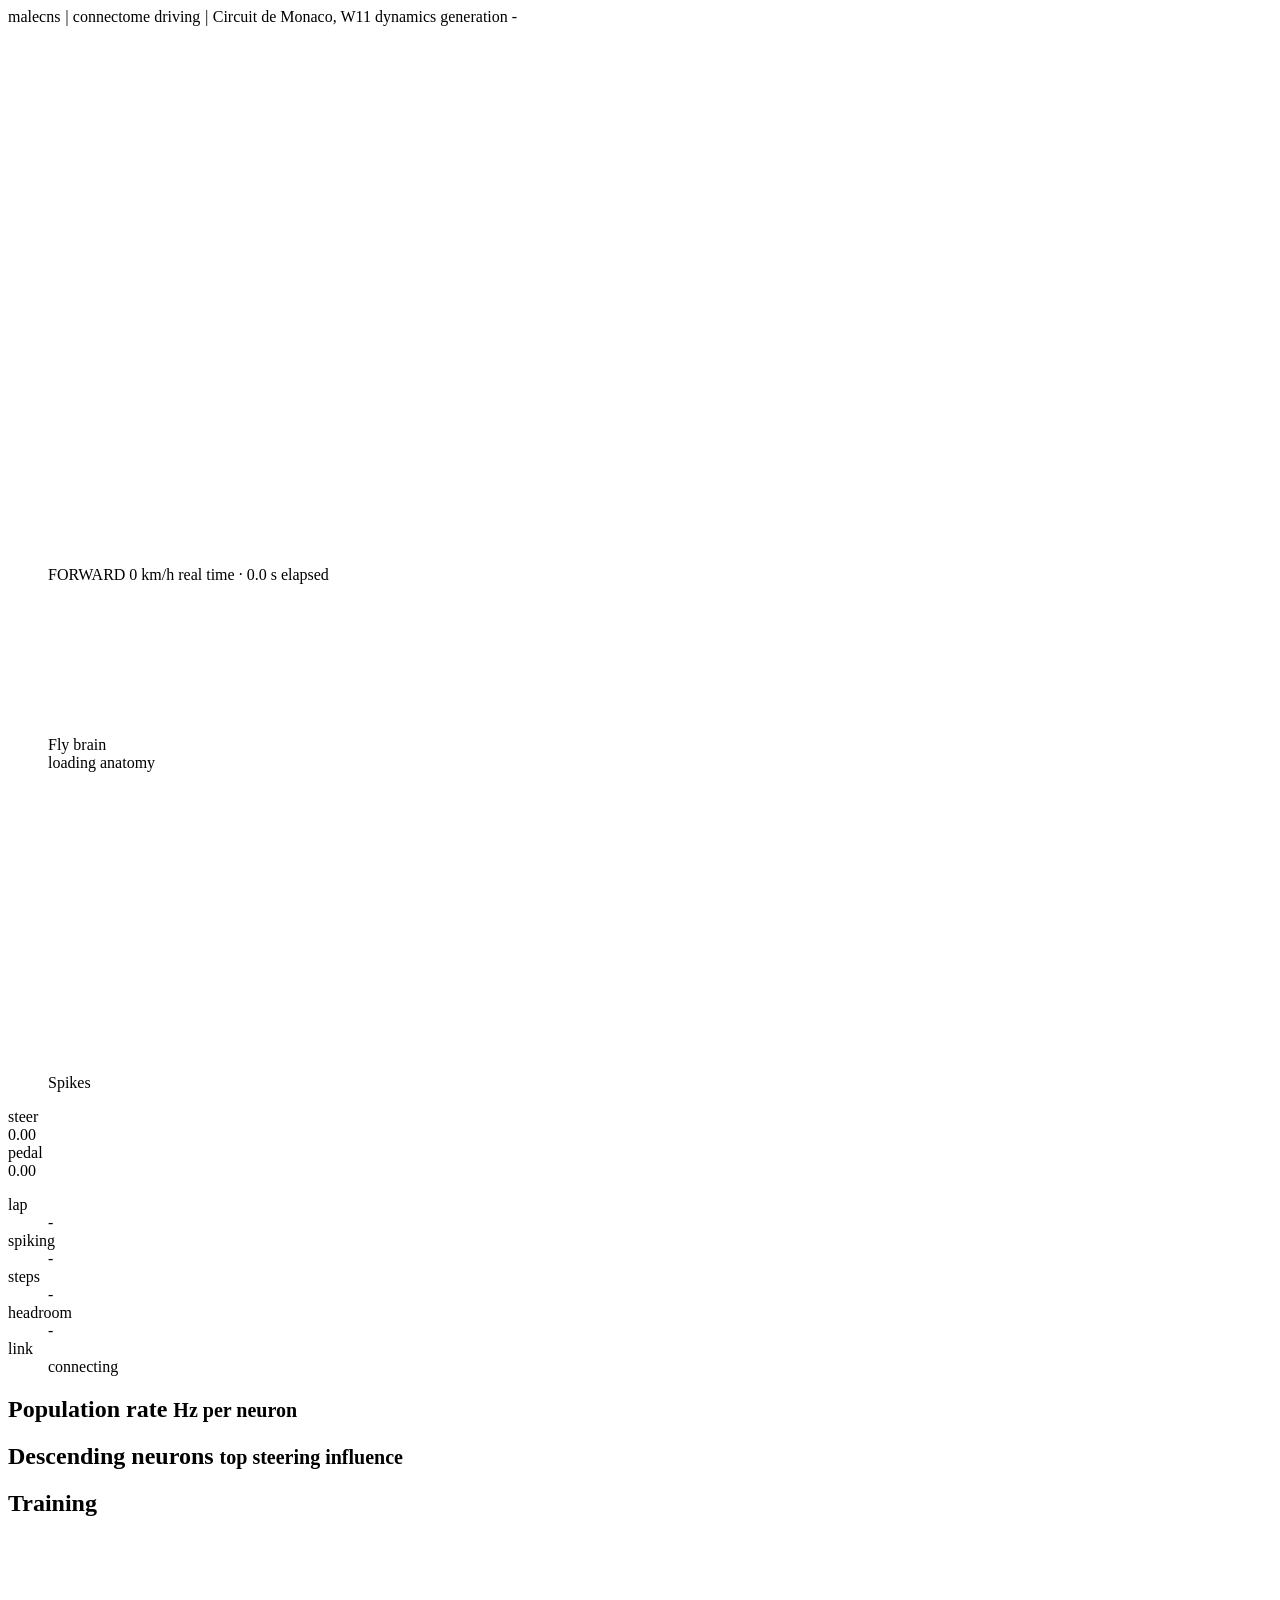
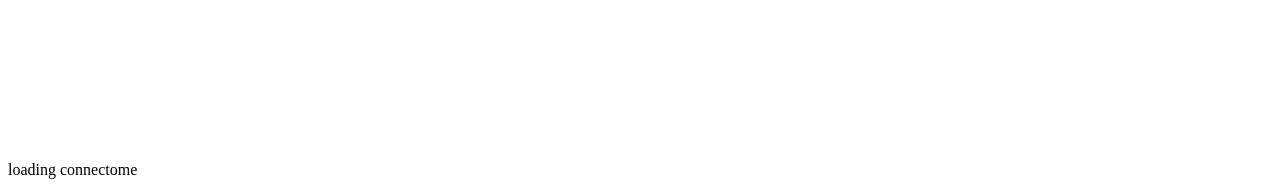
==== web/index.html @ d50d233d "feat: Monaco full-scale W11 connectome driver with audited training loop Audit of the training loop " ====
<!DOCTYPE html>
<html lang="en">
<head>
<meta charset="utf-8">
<meta name="viewport" content="width=device-width, initial-scale=1">
<title>MaleCNS connectome driving</title>
<link rel="stylesheet" href="/style.css">
</head>
<body>

<section class="stage" aria-label="Live simulation">
  <div class="stage-bar">
    <span class="tag">malecns <em>|</em> connectome driving <em>|</em> Circuit de Monaco, W11 dynamics</span>
    <span class="tag right" id="stage-generation">generation -</span>
  </div>

  <div class="stage-grid">
    <figure class="view drive-view">
      <canvas id="drive-canvas"></canvas>
      <canvas id="track-canvas" class="minimap" width="520" height="520"></canvas>
      <figcaption class="overlay">
        <span class="pill" id="pill-state">FORWARD</span>
        <span class="speed" id="pill-speed">0 km/h</span>
        <span class="foot" id="pill-foot">real time · 0.0 s elapsed</span>
      </figcaption>
    </figure>

    <div class="side">
      <figure class="view brain-view">
        <span class="view-label">Fly brain</span>
        <canvas id="brain-canvas"></canvas>
        <figcaption class="hint" id="brain-meta">loading anatomy</figcaption>
      </figure>

      <figure class="view spike-view">
        <span class="view-label">Spikes <small id="raster-meta"></small></span>
        <canvas id="raster-canvas" width="640" height="300"></canvas>
        <figcaption>
          <ul class="legend" id="raster-legend"></ul>
        </figcaption>
      </figure>
    </div>
  </div>

  <div class="stage-strip">
    <div class="gauge">
      <span class="gauge-label">steer</span>
      <div class="bar bipolar"><i id="bar-steer"></i></div>
      <output id="val-steer">0.00</output>
    </div>
    <div class="gauge">
      <span class="gauge-label">pedal</span>
      <div class="bar bipolar"><i id="bar-throttle"></i></div>
      <output id="val-throttle">0.00</output>
    </div>
    <dl class="strip-readout">
      <div><dt>lap</dt><dd id="stat-laps">-</dd></div>
      <div><dt>spiking</dt><dd id="stat-spiking">-</dd></div>
      <div><dt>steps</dt><dd id="stat-fps">-</dd></div>
      <div><dt>headroom</dt><dd id="stat-realtime">-</dd></div>
      <div><dt>link</dt><dd id="stat-link" class="bad">connecting</dd></div>
    </dl>
  </div>
</section>

<main>
  <section class="panel rates" aria-labelledby="rates-heading">
    <h2 id="rates-heading">Population rate <small>Hz per neuron</small></h2>
    <ul class="rate-list" id="rate-list"></ul>
  </section>

  <section class="panel dn" aria-labelledby="dn-heading">
    <h2 id="dn-heading">Descending neurons <small>top steering influence</small></h2>
    <ul class="dn-list" id="dn-list"></ul>
  </section>

  <section class="panel curve" aria-labelledby="curve-heading">
    <h2 id="curve-heading">Training <small id="curve-meta"></small></h2>
    <canvas id="curve-canvas" width="1200" height="220"></canvas>
  </section>
</main>

<footer>
  <span id="footer-meta">loading connectome</span>
</footer>

<script type="importmap">
{ "imports": { "three": "/vendor/three/three.module.js" } }
</script>
<script type="module" src="/app.js"></script>
</body>
</html>
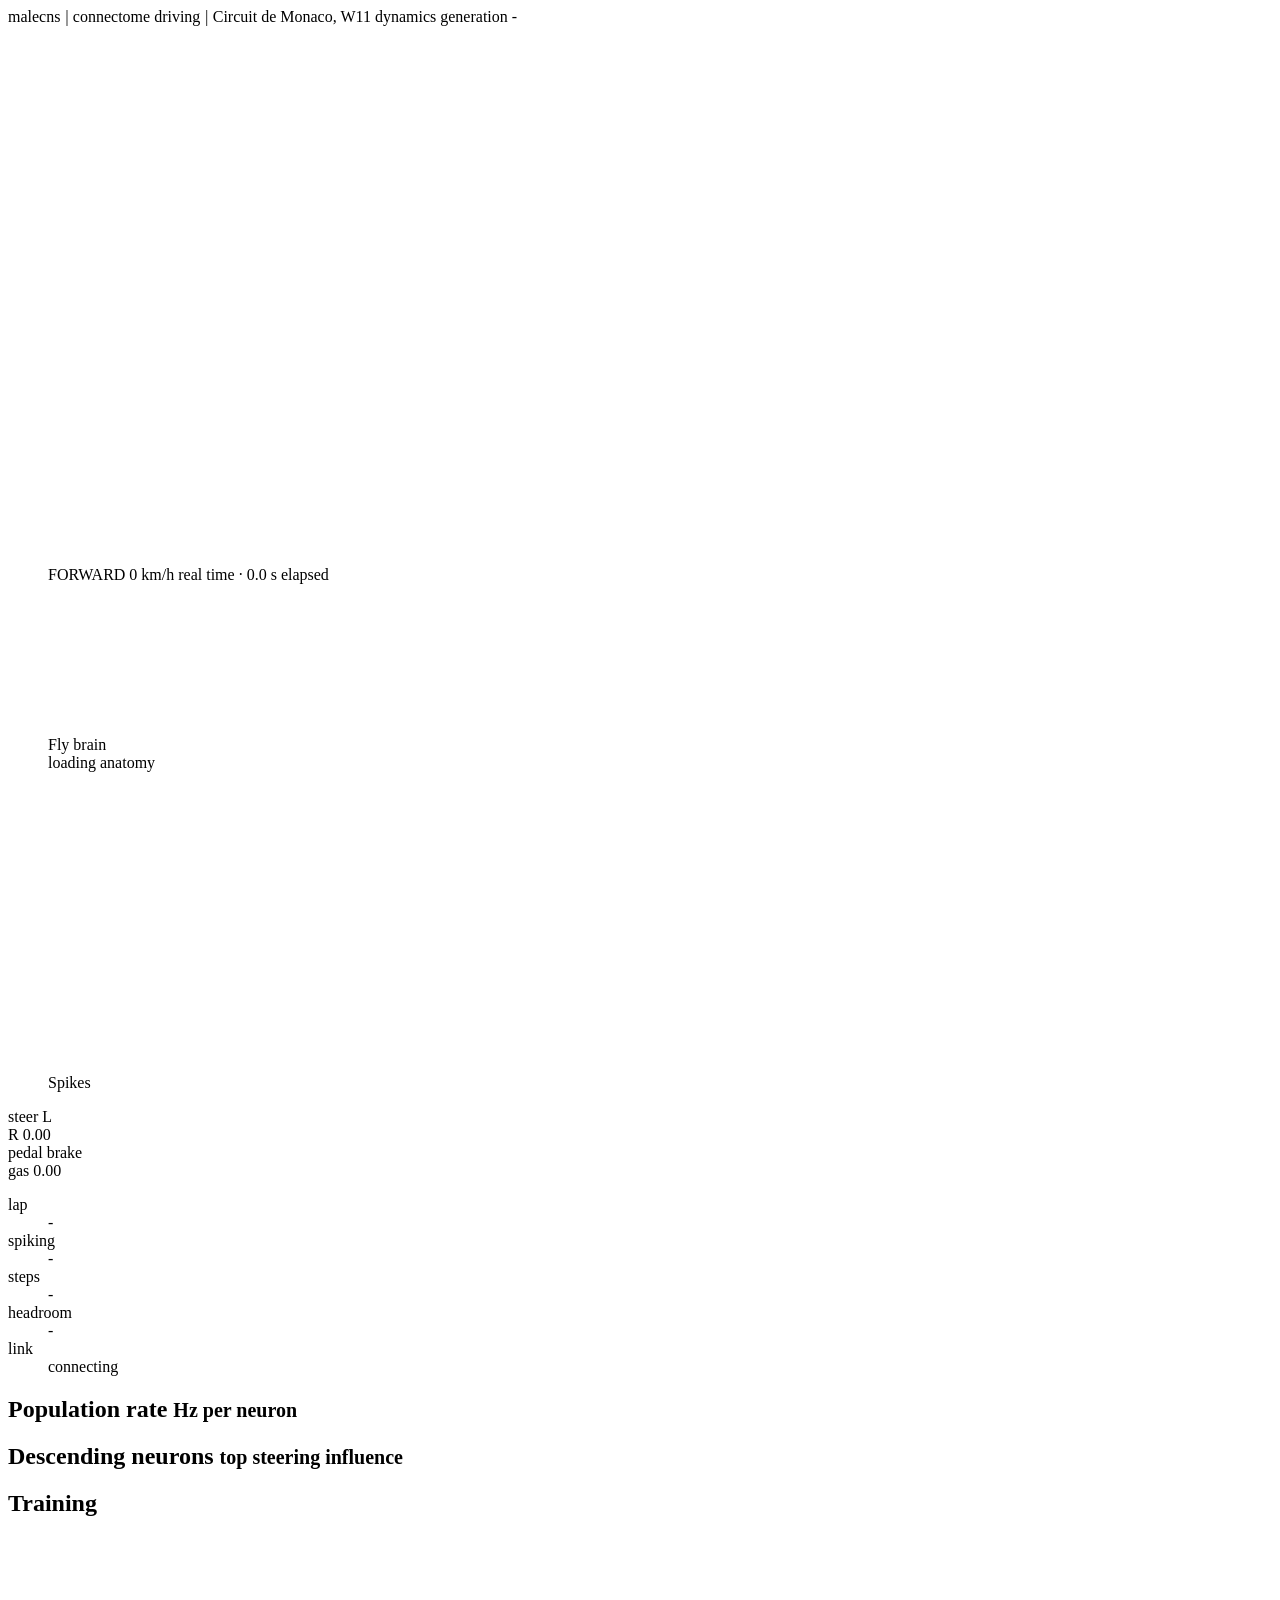
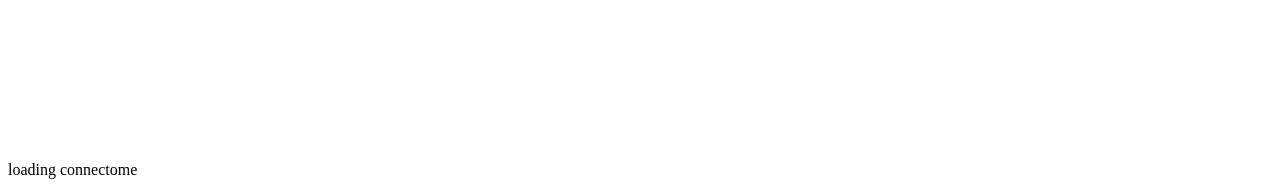
==== commit efc69f1b: "perf: fused Metal LIF kernel, checkpoint migration, harbour water, viewer wiring fixes Brain step on" ====
--- a/web/index.html
+++ b/web/index.html
@@ -45,12 +45,16 @@
   <div class="stage-strip">
     <div class="gauge">
       <span class="gauge-label">steer</span>
+      <span class="gauge-end">L</span>
       <div class="bar bipolar"><i id="bar-steer"></i></div>
+      <span class="gauge-end">R</span>
       <output id="val-steer">0.00</output>
     </div>
     <div class="gauge">
       <span class="gauge-label">pedal</span>
+      <span class="gauge-end">brake</span>
       <div class="bar bipolar"><i id="bar-throttle"></i></div>
+      <span class="gauge-end">gas</span>
       <output id="val-throttle">0.00</output>
     </div>
     <dl class="strip-readout">
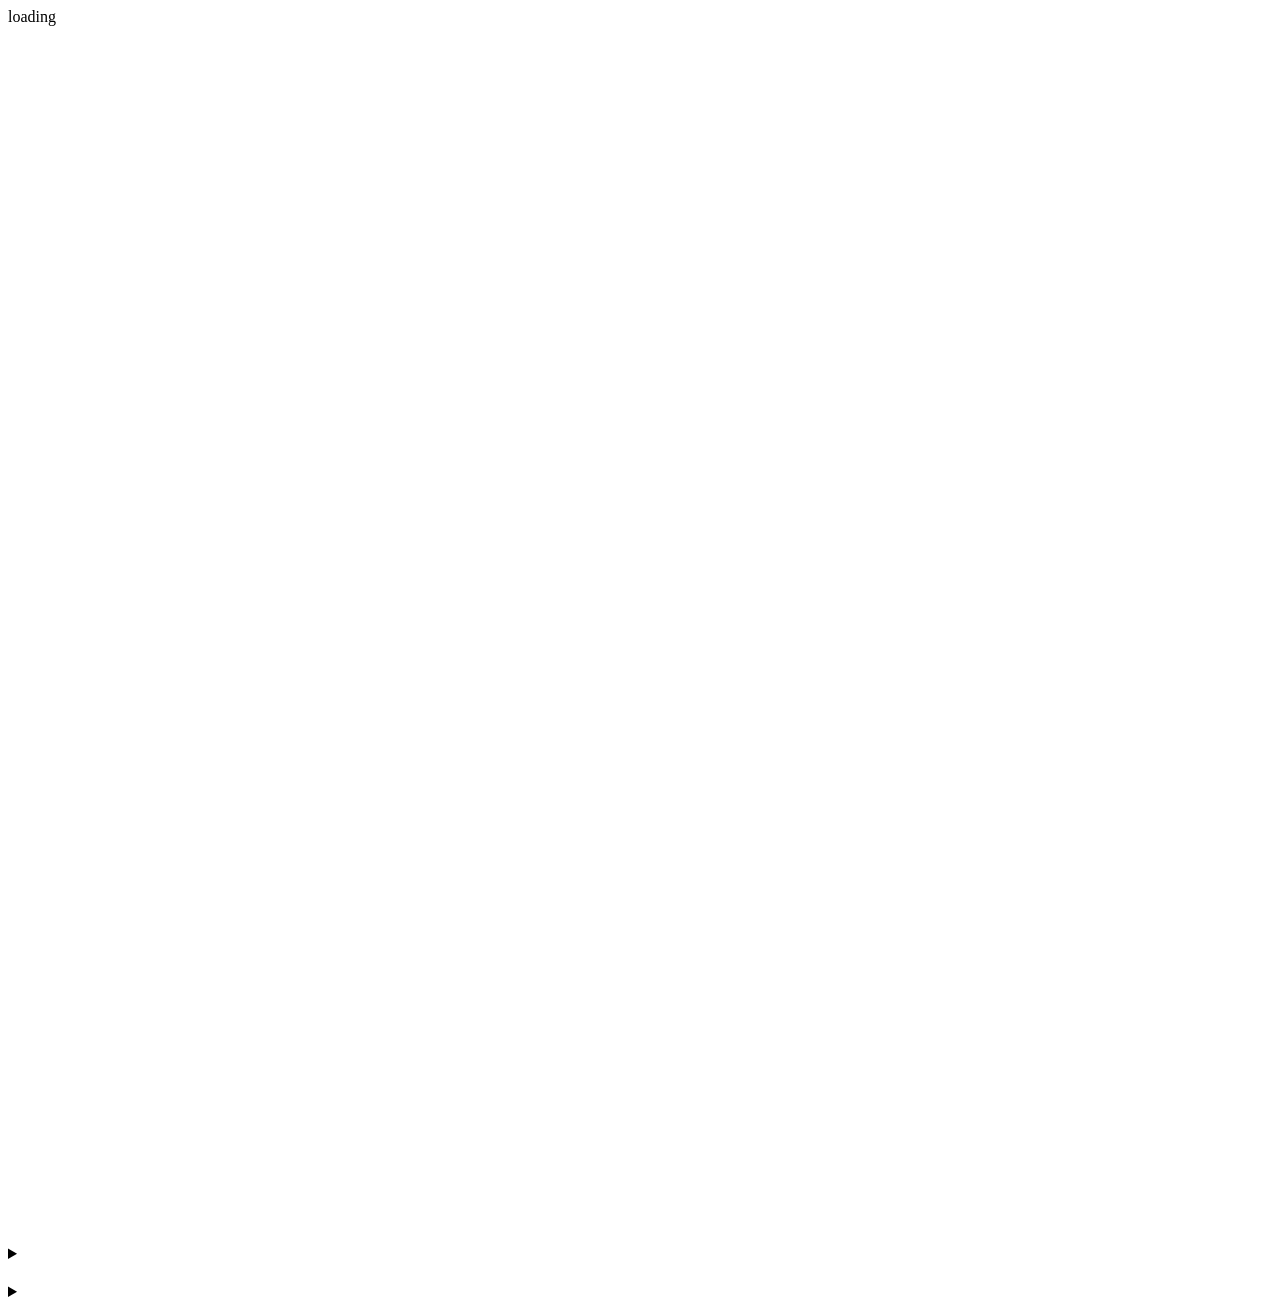
==== commit f43671b5: "test" ====
--- a/web/index.html
+++ b/web/index.html
@@ -1,96 +1,121 @@
 <!DOCTYPE html>
 <html lang="en">
 <head>
-<meta charset="utf-8">
-<meta name="viewport" content="width=device-width, initial-scale=1">
-<title>MaleCNS connectome driving</title>
-<link rel="stylesheet" href="/style.css">
+  <meta charset="utf-8">
+  <meta name="viewport" content="width=device-width, initial-scale=1">
+  <title id="page-title">connectome driving</title>
+  <link rel="stylesheet" href="/style.css">
 </head>
 <body>
-
-<section class="stage" aria-label="Live simulation">
-  <div class="stage-bar">
-    <span class="tag">malecns <em>|</em> connectome driving <em>|</em> Circuit de Monaco, W11 dynamics</span>
-    <span class="tag right" id="stage-generation">generation -</span>
-  </div>
-
-  <div class="stage-grid">
-    <figure class="view drive-view">
-      <canvas id="drive-canvas"></canvas>
-      <canvas id="track-canvas" class="minimap" width="520" height="520"></canvas>
-      <figcaption class="overlay">
-        <span class="pill" id="pill-state">FORWARD</span>
-        <span class="speed" id="pill-speed">0 km/h</span>
-        <span class="foot" id="pill-foot">real time · 0.0 s elapsed</span>
-      </figcaption>
-    </figure>
-
-    <div class="side">
-      <figure class="view brain-view">
-        <span class="view-label">Fly brain</span>
-        <canvas id="brain-canvas"></canvas>
-        <figcaption class="hint" id="brain-meta">loading anatomy</figcaption>
-      </figure>
-
-      <figure class="view spike-view">
-        <span class="view-label">Spikes <small id="raster-meta"></small></span>
-        <canvas id="raster-canvas" width="640" height="300"></canvas>
-        <figcaption>
-          <ul class="legend" id="raster-legend"></ul>
+  <!-- Every label, number, colour and dimension on this page comes from the
+       server (/api/meta, /api/track, /api/config, /api/training, the frame
+       stream). The markup below is only the layout skeleton. -->
+  <section class="stage" aria-label="Live simulation">
+    <div class="stage-bar">
+      <span class="tag" id="stage-title">loading</span>
+      <span class="tag right" id="stage-generation"></span>
+    </div>
+    <div class="stage-grid">
+      <figure class="view drive-view">
+        <canvas id="drive-canvas"></canvas>
+        <canvas id="track-canvas" class="minimap"></canvas>
+        <figcaption class="overlay">
+          <span class="pill" id="pill-state"></span>
+          <span class="speed" id="pill-speed"></span>
+          <span class="foot" id="pill-foot"></span>
         </figcaption>
       </figure>
+      <div class="side">
+        <figure class="view brain-view">
+          <span class="view-label" id="brain-label"></span>
+          <canvas id="brain-canvas"></canvas>
+          <figcaption class="hint" id="brain-meta"></figcaption>
+        </figure>
+        <figure class="view spike-view">
+          <span class="view-label" id="raster-label"></span>
+          <canvas id="raster-canvas"></canvas>
+          <figcaption><ul class="legend" id="raster-legend"></ul></figcaption>
+        </figure>
+      </div>
     </div>
-  </div>
-
-  <div class="stage-strip">
-    <div class="gauge">
-      <span class="gauge-label">steer</span>
-      <span class="gauge-end">L</span>
-      <div class="bar bipolar"><i id="bar-steer"></i></div>
-      <span class="gauge-end">R</span>
-      <output id="val-steer">0.00</output>
+    <div class="stage-strip">
+      <div id="gauges" class="gauges"></div>
+      <dl class="strip-readout" id="strip-readout"></dl>
     </div>
-    <div class="gauge">
-      <span class="gauge-label">pedal</span>
-      <span class="gauge-end">brake</span>
-      <div class="bar bipolar"><i id="bar-throttle"></i></div>
-      <span class="gauge-end">gas</span>
-      <output id="val-throttle">0.00</output>
-    </div>
-    <dl class="strip-readout">
-      <div><dt>lap</dt><dd id="stat-laps">-</dd></div>
-      <div><dt>spiking</dt><dd id="stat-spiking">-</dd></div>
-      <div><dt>steps</dt><dd id="stat-fps">-</dd></div>
-      <div><dt>headroom</dt><dd id="stat-realtime">-</dd></div>
-      <div><dt>link</dt><dd id="stat-link" class="bad">connecting</dd></div>
-    </dl>
-  </div>
-</section>
-
-<main>
-  <section class="panel rates" aria-labelledby="rates-heading">
-    <h2 id="rates-heading">Population rate <small>Hz per neuron</small></h2>
-    <ul class="rate-list" id="rate-list"></ul>
   </section>
 
-  <section class="panel dn" aria-labelledby="dn-heading">
-    <h2 id="dn-heading">Descending neurons <small>top steering influence</small></h2>
-    <ul class="dn-list" id="dn-list"></ul>
-  </section>
+  <main class="panels">
+    <section class="panel fly-panel" aria-labelledby="fly-heading">
+      <h2 id="fly-heading"></h2>
+      <div class="fly-grid">
+        <figure class="fly-cell">
+          <canvas id="eyes-canvas"></canvas>
+          <figcaption id="eyes-caption"></figcaption>
+        </figure>
+        <figure class="fly-cell">
+          <canvas id="controls-canvas"></canvas>
+          <figcaption id="controls-caption"></figcaption>
+        </figure>
+        <div class="fly-cell" id="fly-telemetry"></div>
+      </div>
+    </section>
 
-  <section class="panel curve" aria-labelledby="curve-heading">
-    <h2 id="curve-heading">Training <small id="curve-meta"></small></h2>
-    <canvas id="curve-canvas" width="1200" height="220"></canvas>
-  </section>
-</main>
+    <section class="panel" aria-labelledby="telemetry-heading">
+      <h2 id="telemetry-heading"></h2>
+      <div class="telemetry-grid" id="telemetry"></div>
+    </section>
 
-<footer>
-  <span id="footer-meta">loading connectome</span>
-</footer>
+    <section class="panel two-col">
+      <div>
+        <h2 id="rates-heading"></h2>
+        <ul class="rate-list" id="rate-list"></ul>
+      </div>
+      <div>
+        <h2 id="dn-heading"></h2>
+        <ul class="dn-list" id="dn-list"></ul>
+      </div>
+    </section>
 
-<script type="importmap">
-{ "imports": { "three": "/vendor/three/three.module.js" } }
-</script>
-<script type="module" src="/app.js"></script>
+    <section class="panel" aria-labelledby="curve-heading">
+      <h2 id="curve-heading"></h2>
+      <div class="curve-controls" id="curve-controls"></div>
+      <canvas id="curve-canvas"></canvas>
+      <div class="training-grid">
+        <div>
+          <h3 id="training-status-heading"></h3>
+          <dl class="kv" id="training-status"></dl>
+        </div>
+        <div>
+          <h3 id="ending-heading"></h3>
+          <canvas id="ending-canvas"></canvas>
+          <dl class="kv" id="per-start"></dl>
+        </div>
+        <div>
+          <h3 id="episodes-heading"></h3>
+          <table class="episodes" id="episodes"></table>
+        </div>
+      </div>
+      <details>
+        <summary id="record-summary"></summary>
+        <dl class="kv wide" id="last-record"></dl>
+      </details>
+    </section>
+
+    <section class="panel" aria-labelledby="params-heading">
+      <h2 id="params-heading"></h2>
+      <table class="params" id="params"></table>
+      <details>
+        <summary id="config-summary"></summary>
+        <pre id="config-dump"></pre>
+      </details>
+    </section>
+  </main>
+
+  <footer><span id="footer-meta"></span></footer>
+
+  <script type="importmap">
+    {"imports": {"three": "/vendor/three/three.module.js"}}
+  </script>
+  <script type="module" src="/app.js"></script>
 </body>
 </html>
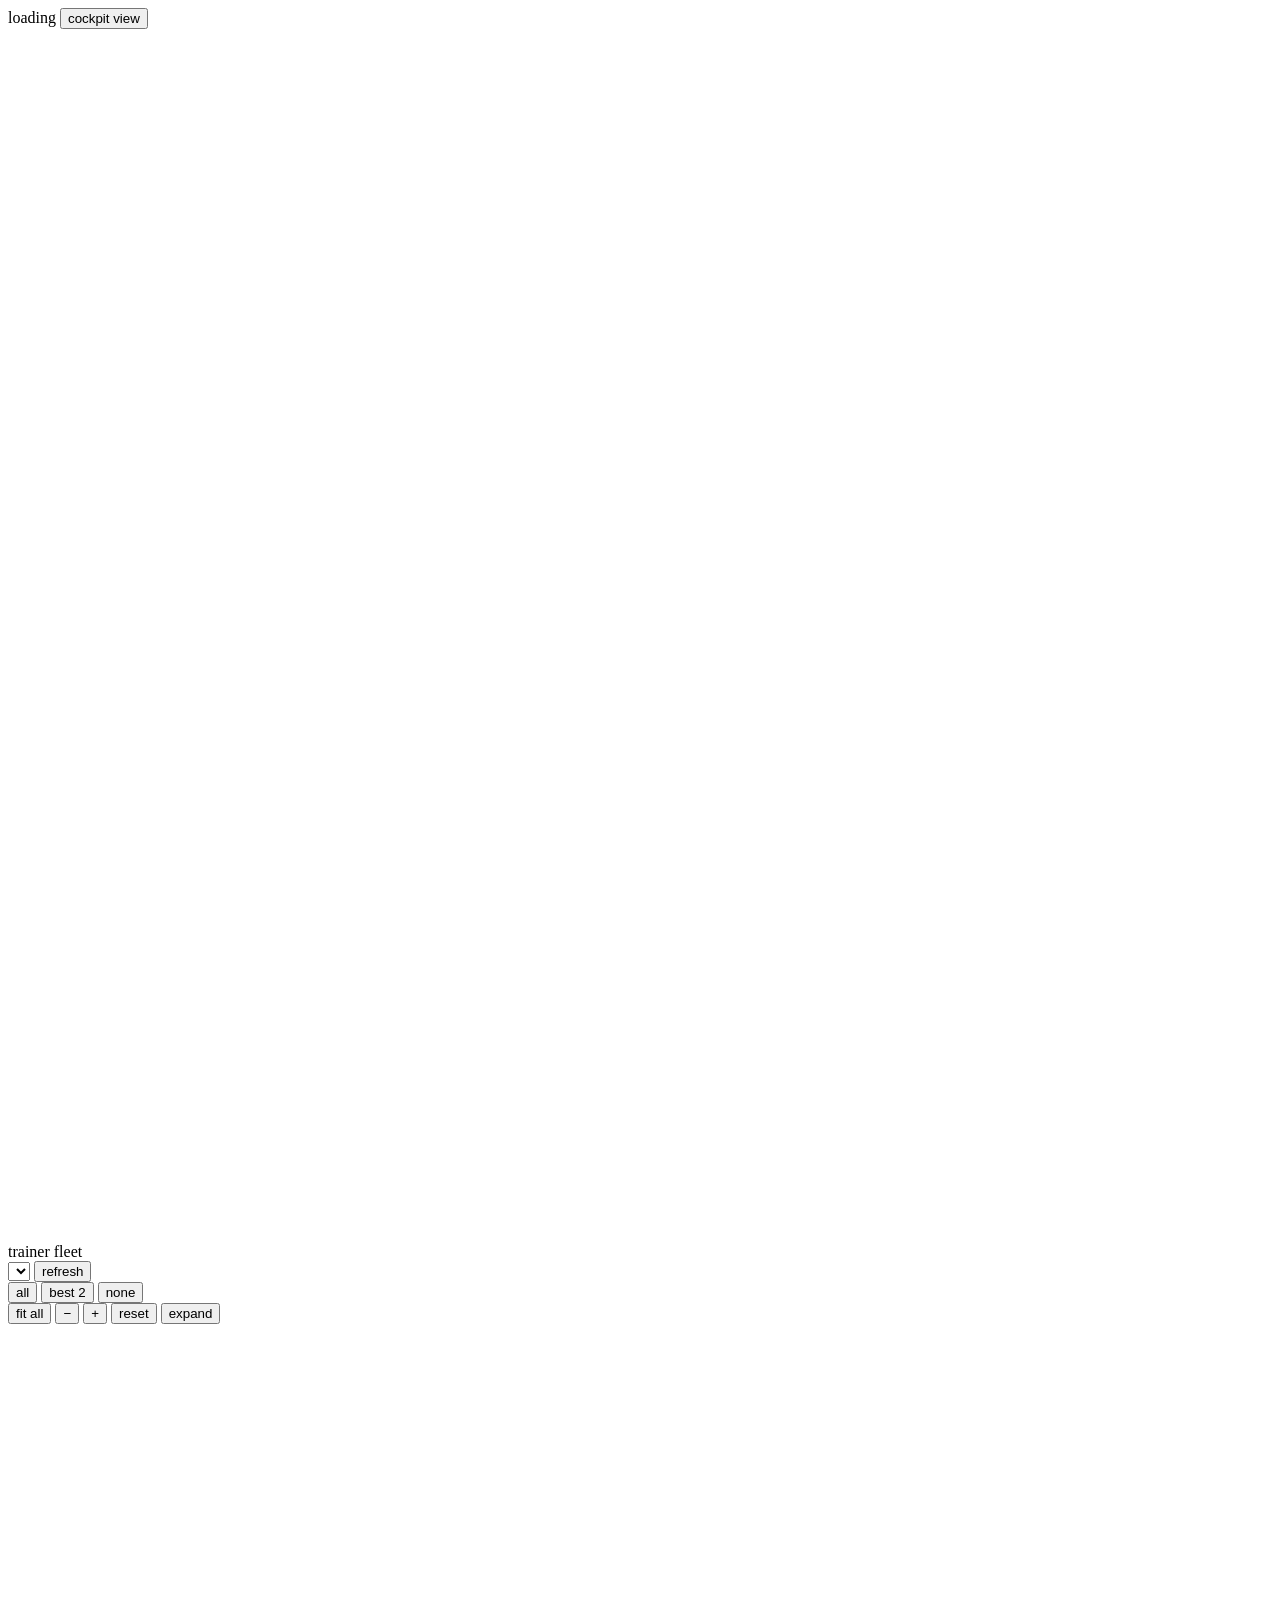
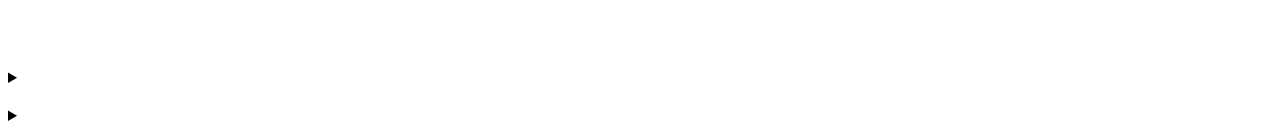
==== commit f5e54782: "works for full lap but still slow" ====
--- a/web/index.html
+++ b/web/index.html
@@ -13,6 +13,7 @@
   <section class="stage" aria-label="Live simulation">
     <div class="stage-bar">
       <span class="tag" id="stage-title">loading</span>
+      <button class="tag button" id="camera-toggle" type="button" title="switch between chase camera and the fly's cockpit">cockpit view</button>
       <span class="tag right" id="stage-generation"></span>
     </div>
     <div class="stage-grid">
@@ -31,6 +32,10 @@
           <canvas id="brain-canvas"></canvas>
           <figcaption class="hint" id="brain-meta"></figcaption>
         </figure>
+        <figure class="view fleet-view">
+          <span class="view-label" id="fleet-label"></span>
+          <canvas id="fleet-canvas" title="click a row to follow that car"></canvas>
+        </figure>
         <figure class="view spike-view">
           <span class="view-label" id="raster-label"></span>
           <canvas id="raster-canvas"></canvas>
@@ -48,6 +53,10 @@
     <section class="panel fly-panel" aria-labelledby="fly-heading">
       <h2 id="fly-heading"></h2>
       <div class="fly-grid">
+          <figure class="fly-cell fp-cell">
+            <canvas id="fp-canvas"></canvas>
+            <figcaption id="fp-caption"></figcaption>
+          </figure>
         <figure class="fly-cell">
           <canvas id="eyes-canvas"></canvas>
           <figcaption id="eyes-caption"></figcaption>
@@ -76,10 +85,42 @@
       </div>
     </section>
 
-    <section class="panel" aria-labelledby="curve-heading">
+    <section class="panel curve" aria-labelledby="curve-heading">
       <h2 id="curve-heading"></h2>
+      <div class="trainer-toolbar">
+        <div>
+          <span class="toolbar-label">trainer fleet</span>
+          <span class="toolbar-note" id="trainer-fleet-note"></span>
+        </div>
+        <div class="trainer-actions">
+          <select id="trainer-select" aria-label="Select trainer"></select>
+          <button id="trainer-refresh" type="button">refresh</button>
+        </div>
+      </div>
+      <div class="trainer-fleet" id="trainer-fleet"></div>
+      <div class="trainer-quick-actions" id="trainer-quick-actions" aria-label="Trainer selection shortcuts">
+        <button type="button" data-trainers="all">all</button>
+        <button type="button" data-trainers="best2">best 2</button>
+        <button type="button" data-trainers="none">none</button>
+      </div>
+      <div class="trainer-compare" id="trainer-compare" aria-label="Trainer comparison"></div>
       <div class="curve-controls" id="curve-controls"></div>
-      <canvas id="curve-canvas"></canvas>
+      <div class="chart-toolbar" aria-label="Graph controls">
+        <span class="chart-data-note" id="chart-data-note"></span>
+        <div class="chart-actions">
+          <button type="button" data-chart-action="fit">fit all</button>
+          <button type="button" data-chart-action="zoom-out">−</button>
+          <button type="button" data-chart-action="zoom-in">+</button>
+          <button type="button" data-chart-action="reset">reset</button>
+          <button type="button" data-chart-action="fullscreen">expand</button>
+        </div>
+      </div>
+      <div class="chart-shell">
+        <canvas id="curve-canvas"></canvas>
+        <div class="chart-overlay" id="chart-overlay" aria-live="polite"></div>
+        <div class="chart-status" id="curve-status" aria-live="polite"></div>
+      </div>
+      <div class="chart-legend" id="chart-legend" aria-label="Graph legend"></div>
       <div class="training-grid">
         <div>
           <h3 id="training-status-heading"></h3>
